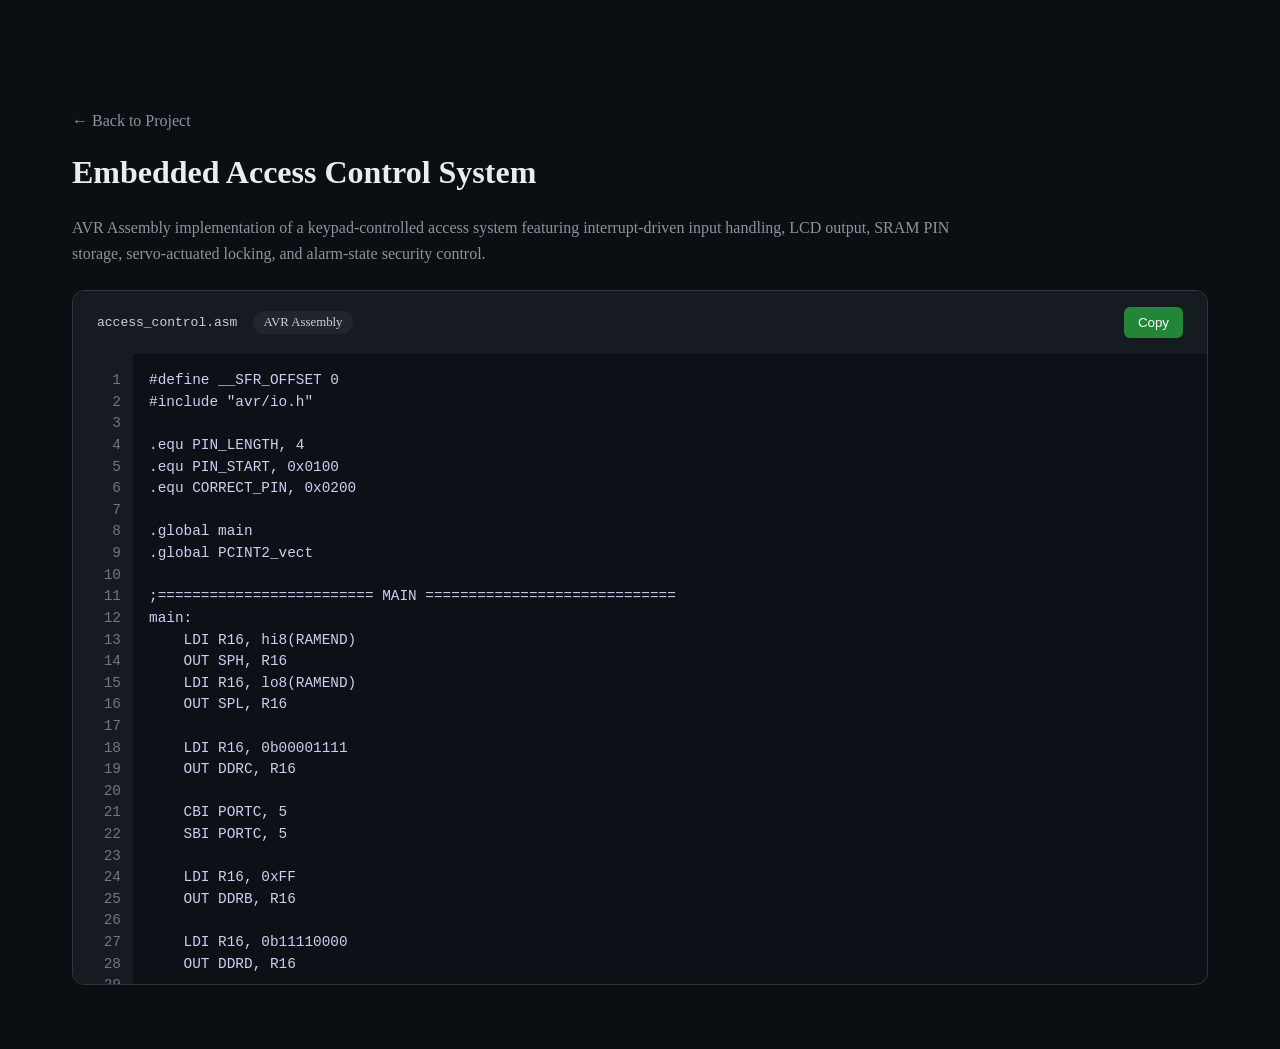
==== access control.html @ 09e312c0 "Code Viewer Added." ====
<!DOCTYPE html>
<html lang="en">
<head>
    <meta charset="UTF-8">
    <meta name="viewport" content="width=device-width, initial-scale=1.0">
    <title>Access Control Source Code</title>

    <link rel="stylesheet" href="css/main.css">
    <link rel="stylesheet" href="css/components/code-viewer.css">
</head>

<body>



<main class="source-page">

    <a href="electronics.html" class="back-btn">
        ← Back to Project
    </a>

    <h1 class="source-title">
        Embedded Access Control System
    </h1>

    <p class="source-description">
        AVR Assembly implementation of a keypad-controlled access
        system featuring interrupt-driven input handling, LCD output,
        SRAM PIN storage, servo-actuated locking, and alarm-state
        security control.
    </p>

    <div class="code-editor">

        <div class="code-header">

            <div class="file-info">
                <span class="file-name">
                    access_control.asm
                </span>

                <span class="language-badge">
                    AVR Assembly
                </span>
            </div>

            <button id="copy-btn">
                Copy
            </button>

        </div>

        <div class="code-container">

            <div id="line-numbers"></div>

            <pre id="code-display">
Loading source...
            </pre>

        </div>

    </div>

</main>

<script src="js/main.js"></script>
<script src="js/code-viewer.js"></script>

</body>
</html>
---- css/main.css ----
/* GLOBAL RESETS & TYPOGRAPHY FOUNDATIONS */
* {
    margin: 0;
    padding: 0;
    box-sizing: border-box;
}

body {
    background-color: #F8F9FA;
    color: #1A1A1A;
    font-family: 'Garamond', serif;
    overflow-x: hidden;
    opacity: 0;
    transition: opacity 0.3s ease-in-out;
}

/* PREMIUM JS PAGE TRANSITION ANIMATION STATES */
body.page-loaded {
    opacity: 1;
}

body.page-exiting {
    opacity: 0;
}

/* SITE GLOBAL FIXED HEADER CONTAINER */
.site-header {
    width: 100%;
    position: fixed;
    top: 0;
    left: 0;
    display: flex;
    justify-content: space-between;
    align-items: center;
    padding: 1.5rem 3rem;
    background-color: rgba(248, 249, 250, 0.95);
    border-bottom: 1px solid #CED4DA;
    z-index: 1000;
}

.logo {
    font-family: 'Trajan', serif;
    font-weight: bold;
    font-size: 1.5rem;
    color: #1A1A1A;
}

/* JS NAVIGATION SYSTEM DROPDOWN STYLING INTERFACES */
.dropdown {
    position: relative;
    display: inline-block;
}

.dropbtn {
    background: none;
    border: none;
    font-family: 'Trajan', serif;
    color: #1A1A1A;
    padding: 10px 15px;
    cursor: pointer;
    font-size: 1rem;
}

.dropdown-content {
    display: none;
    position: absolute;
    background-color: #F8F9FA;
    min-width: 200px;
    box-shadow: 0px 8px 16px rgba(0,0,0,0.05);
    border: 1px solid #CED4DA;
    z-index: 1001;
}

.dropdown-content .nav-custom-btn {
    display: block;
    width: 100%;
    text-align: left;
}

.dropdown:hover .dropdown-content {
    display: block;
}

/* DYNAMIC CUSTOM INTERACTION BUTTON MODIFIERS */
.nav-custom-btn {
    background: none;
    border: none;
    font-family: 'Trajan', serif;
    color: #1A1A1A;
    padding: 10px 15px;
    cursor: pointer;
    font-size: 1rem;
    transition: color 0.2s ease, background-color 0.2s ease;
}

.nav-custom-btn:hover, .nav-custom-btn.active {
    color: #A7AFB6;
}

.dropdown-content .nav-custom-btn:hover {
    background-color: #E9ECEF;
}

/* STRUCTURAL VERTICAL FULL-SCREEN PANELS */
.panel {
    width: 100%;
    min-height: 100vh;
    display: flex;
    justify-content: center;
    align-items: center;
}

.panel.scroll-locked {
    touch-action: none;
}

/* FIXED MULTI-PAGE INTERFACE POSITION CONTROLS */
.side-nav-arrows {
    position: fixed;
    right: 2rem;
    top: 50%;
    transform: translateY(-50%);
    display: flex;
    flex-direction: column;
    gap: 1.5rem;
    z-index: 1000;
}

.arrow-btn {
    background: #CED4DA;
    border: none;
    padding: 1rem;
    cursor: pointer;
    border-radius: 50%;
    font-size: 1.2rem;
    color: #1A1A1A;
    transition: background 0.2s ease;
}

.arrow-btn:hover {
    background: #A7AFB6;
}

/* ABOUT SECTION LAYOUT */
#home-about {
    padding: 0 5rem;
}

.about-container {
    width: 100%;
    max-width: 1400px;
    display: flex;
    flex-direction: row;
    justify-content: space-between;
    align-items: center;
    gap: 4rem;
}

.about-text {
    flex: 1;
}

.about-text h2 {
    font-family: 'Trajan', serif;
    margin-bottom: 1.5rem;
}

.about-text p {
    margin-bottom: 1rem;
}

.about-image {
    flex: 0 0 400px;
}

.about-image img {
    width: 100%;
    height: 500px;
    object-fit: cover;
    border-radius: 10px;
}

/* SHARED CONTAINER & HEADING */
.container {
    width: 100%;
    max-width: 1000px;
    padding: 0 2rem;
}

.container h2 {
    font-family: 'Trajan', serif;
    margin-bottom: 2rem;
}

/* HERO CONTENT */
.hero-content {
    text-align: center;
    z-index: 2;
}

.hero-title {
    font-family: 'Trajan', serif;
    font-size: 3.5rem;
    margin-bottom: 1rem;
}

.hero-subtitle {
    font-size: 1.2rem;
    margin-bottom: 1.5rem;
    color: #555;
}

.hero-tags span {
    display: inline-block;
    padding: 5px 15px;
    margin: 0 5px 2rem 5px;
    border: 1px solid #CED4DA;
    font-size: 0.9rem;
}

.cta-arrow {
    background: #1A1A1A;
    color: #F8F9FA;
    border: none;
    padding: 12px 24px;
    font-family: 'Trajan', serif;
    cursor: pointer;
    transition: background 0.2s ease;
}

.cta-arrow:hover {
    background: #A7AFB6;
    color: #1A1A1A;
}

/* CONTACT FORM */
#contact-form {
    display: flex;
    flex-direction: column;
    gap: 1rem;
}

#contact-form input,
#contact-form textarea {
    width: 100%;
    padding: 12px;
    border: 1px solid #CED4DA;
    background-color: #FFF;
    font-family: 'Garamond', serif;
    font-size: 1rem;
}

#contact-form button {
    align-self: flex-start;
    background: #1A1A1A;
    color: #F8F9FA;
    border: none;
    padding: 12px 24px;
    font-family: 'Trajan', serif;
    cursor: pointer;
}

#contact-form button:hover {
    background: #A7AFB6;
    color: #1A1A1A;
}

/* PROJECT VIDEO */
.project-video {
    margin-top: 3rem;
    width: 100%;
}

.project-video video {
    width: 100%;
    max-width: 1000px;
    height: 300px;
    display: block;
    margin: 0 auto;
    border-radius: 12px;
    box-shadow: 0 10px 30px rgba(0,0,0,0.25);
}

/* PROJECT SUBTITLE (italic tagline under section headings) */
.project-subtitle {
    font-family: 'Trajan', serif;
    font-style: italic;
    font-size: 1.3rem;
    color: #666;
    width: 100%;
    text-align: center;
}

/* =========================
   CODE PREVIEW SECTION
   ========================= */



/* Wrapper that holds the snippet card */
.code-snippet {
    margin-top: 2rem;
    font-family: monospace;
    display: flex;
    justify-content: center;
}

/* The card itself — dark editor chrome */
.code-preview {
    background: #0d1117;
    border: 1px solid #30363d;
    border-radius: 12px;
    overflow: hidden;
    width: 100%;
    max-width: 700px;
}

/* Card header */
.code-preview .project-subtitle {
    background: #161b22;
    color: #8b949e;
    font-style: normal;
    font-size: 0.9rem;
    padding: 0.75rem 1.25rem;
    border-bottom: 1px solid #30363d;
    margin: 0;
    text-align: left;
}

/* Code block inside card */
.code-preview pre {
    margin: 0;
    padding: 1.25rem 1.5rem;
    overflow-x: auto;
}

.code-preview code {
    font-family: Consolas, Monaco, monospace;
    font-size: 0.88rem;
    line-height: 1.6;
    color: #c9d1f0;
    white-space: pre;
}

/* Full-width footer button */
.view-code-btn {
    display: block;
    width: 100%;
    margin: 0;
    padding: 0.85rem 1.5rem;
    background: #161b22;
    color: #8b949e;
    border: none;
    border-top: 1px solid #30363d;
    border-radius: 0;
    cursor: pointer;
    font-family: 'Trajan', serif;
    font-size: 0.9rem;
    text-align: left;
    transition: background 0.2s ease, color 0.2s ease;
}

.view-code-btn:hover {
    background: #21262d;
    color: #e6edf3;
}
---- css/components/code-viewer.css ----
.source-page {
    max-width: 1200px;
    margin: 0 auto;
    padding: 7rem 2rem 4rem;

    display: flex;
    flex-direction: column;
    gap: 1.5rem;

    background: #0b0f14;
    min-height: 100vh;
}

/* BACK BUTTON */
.back-btn {
    text-decoration: none;
    color: #8b949e;
    font-family: 'Trajan', serif;
}

.back-btn:hover {
    color: #ffffff;
}

/* TITLES */
.source-title {
    font-family: 'Trajan', serif;
    color: #e6edf3;
}

.source-description {
    color: #8b949e;
    line-height: 1.6;
    max-width: 900px;
}

/* =========================
   CODE EDITOR
========================= */
.code-editor {
    background: #0d1117;
    border: 1px solid #30363d;
    border-radius: 12px;
    overflow: hidden;
    display: flex;
    flex-direction: column;
}

/* HEADER */
.code-header {
    background: #161b22;
    padding: 1rem 1.5rem;
    display: flex;
    justify-content: space-between;
    align-items: center;
}

.file-info {
    display: flex;
    gap: 1rem;
    align-items: center;
}

.file-name {
    font-family: monospace;
    color: #c9d1d9;
}

.language-badge {
    background: #21262d;
    color: #c9d1d9;
    padding: 4px 10px;
    border-radius: 999px;
    font-size: 0.8rem;
}

#copy-btn {
    background: #238636;
    color: white;
    border: none;
    padding: 8px 14px;
    border-radius: 6px;
    cursor: pointer;
}

#copy-btn:hover {
    background: #2ea043;
}

/* =========================
   CODE LAYOUT
========================= */
.code-container {
    display: grid;
    grid-template-columns: 60px 1fr;
    align-items: start; /* KEY FIX — prevents grid stretch misaligning numbers */

    max-height: 70vh;
    overflow: auto;

    font-family: Consolas, Monaco, monospace;
    font-size: 0.9rem;
    line-height: 1.5;
}

/* LINE NUMBERS */
#line-numbers {
    background: #161b22;
    color: #6e7681;

    padding: 1rem 0.75rem;

    text-align: right;
    user-select: none;

    position: sticky;
    left: 0;

    font-size: 0.9rem;
    line-height: 1.5;
}

/* CODE */
#code-display {
    margin: 0;
    padding: 1rem;

    color: #c9d1f0;

    white-space: pre;
    font-size: 0.9rem;
    line-height: 1.5;

    overflow-x: auto;
}

/* BACKGROUND */
body {
    background-color: #0b0f14;
}
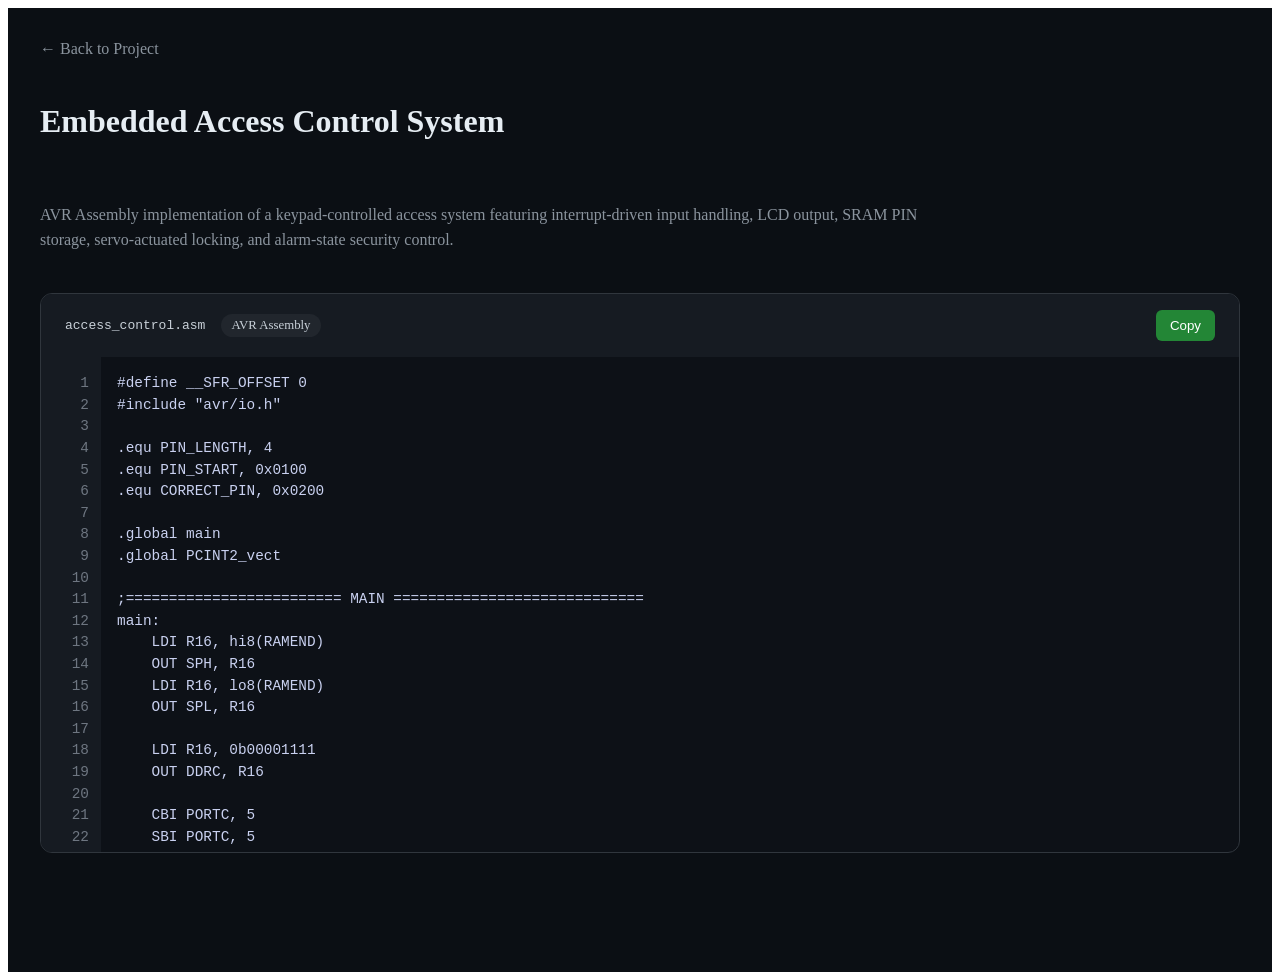
==== commit 11d5d9a4: "Final Push. Responsive Added" ====
--- a/access control.html
+++ b/access control.html
@@ -1,11 +1,12 @@
 <!DOCTYPE html>
 <html lang="en">
+
 <head>
     <meta charset="UTF-8">
     <meta name="viewport" content="width=device-width, initial-scale=1.0">
     <title>Access Control Source Code</title>
 
-    <link rel="stylesheet" href="css/main.css">
+
     <link rel="stylesheet" href="css/components/code-viewer.css">
 </head>
 
@@ -13,59 +14,60 @@
 
 
 
-<main class="source-page">
+    <main class="source-page">
 
-    <a href="electronics.html" class="back-btn">
-        ← Back to Project
-    </a>
+        <a href="electronics.html" class="back-btn">
+            ← Back to Project
+        </a>
 
-    <h1 class="source-title">
-        Embedded Access Control System
-    </h1>
+        <h1 class="source-title">
+            Embedded Access Control System
+        </h1>
 
-    <p class="source-description">
-        AVR Assembly implementation of a keypad-controlled access
-        system featuring interrupt-driven input handling, LCD output,
-        SRAM PIN storage, servo-actuated locking, and alarm-state
-        security control.
-    </p>
+        <p class="source-description">
+            AVR Assembly implementation of a keypad-controlled access
+            system featuring interrupt-driven input handling, LCD output,
+            SRAM PIN storage, servo-actuated locking, and alarm-state
+            security control.
+        </p>
 
-    <div class="code-editor">
+        <div class="code-editor">
 
-        <div class="code-header">
+            <div class="code-header">
 
-            <div class="file-info">
-                <span class="file-name">
-                    access_control.asm
-                </span>
+                <div class="file-info">
+                    <span class="file-name">
+                        access_control.asm
+                    </span>
 
-                <span class="language-badge">
-                    AVR Assembly
-                </span>
+                    <span class="language-badge">
+                        AVR Assembly
+                    </span>
+                </div>
+
+                <button id="copy-btn">
+                    Copy
+                </button>
+
             </div>
 
-            <button id="copy-btn">
-                Copy
-            </button>
+            <div class="code-container">
+
+                <div id="line-numbers"></div>
+
+                <pre id="code-display">
+Loading source...
+            </pre>
+
+            </div>
 
         </div>
 
-        <div class="code-container">
+    </main>
 
-            <div id="line-numbers"></div>
-
-            <pre id="code-display">
-Loading source...
-            </pre>
-
-        </div>
-
-    </div>
-
-</main>
-
-<script src="js/main.js"></script>
-<script src="js/code-viewer.js"></script>
+    <script src="js/main.js"></script>
+    <script src="js/code-viewer.js"></script>
 
 </body>
+
 </html>
--- a/css/components/code-viewer.css
+++ b/css/components/code-viewer.css
@@ -1,7 +1,7 @@
 .source-page {
     max-width: 1200px;
     margin: 0 auto;
-    padding: 7rem 2rem 4rem;
+    padding: 2rem 2rem 2rem;
 
     display: flex;
     flex-direction: column;
@@ -93,9 +93,10 @@
 .code-container {
     display: grid;
     grid-template-columns: 60px 1fr;
-    align-items: start; /* KEY FIX — prevents grid stretch misaligning numbers */
+    align-items: start;
+    /* KEY FIX — prevents grid stretch misaligning numbers */
 
-    max-height: 70vh;
+    max-height: 55vh;
     overflow: auto;
 
     font-family: Consolas, Monaco, monospace;
@@ -135,6 +136,59 @@
 }
 
 /* BACKGROUND */
-body {
+/*body {
     background-color: #0b0f14;
+}*/
+.code-container {
+    display: grid;
+    grid-template-columns: 60px minmax(0, 1fr);
+    align-items: start;
+    width: 100%;
+}
+
+#code-display {
+    min-width: 0;
+}
+
+/* MOBILE */
+@media (max-width: 640px) {
+    .source-page {
+        padding: 1rem;
+        gap: 1rem;
+    }
+
+    .source-title {
+        font-size: 1.4rem;
+    }
+
+
+    .code-header {
+        flex-direction: column;
+        align-items: flex-start;
+        gap: 0.625rem;
+        padding: 0.75rem 1rem;
+    }
+
+    #copy-btn {
+        align-self: flex-start;
+        padding: 6px 12px;
+        font-size: 0.85rem;
+    }
+
+
+    .code-container {
+        grid-template-columns: 44px 1fr;
+        font-size: 0.8rem;
+        max-height: 60vh;
+    }
+
+    #line-numbers {
+        padding: 0.75rem 0.5rem;
+        font-size: 0.8rem;
+    }
+
+    #code-display {
+        padding: 0.75rem;
+        font-size: 0.8rem;
+    }
 }
